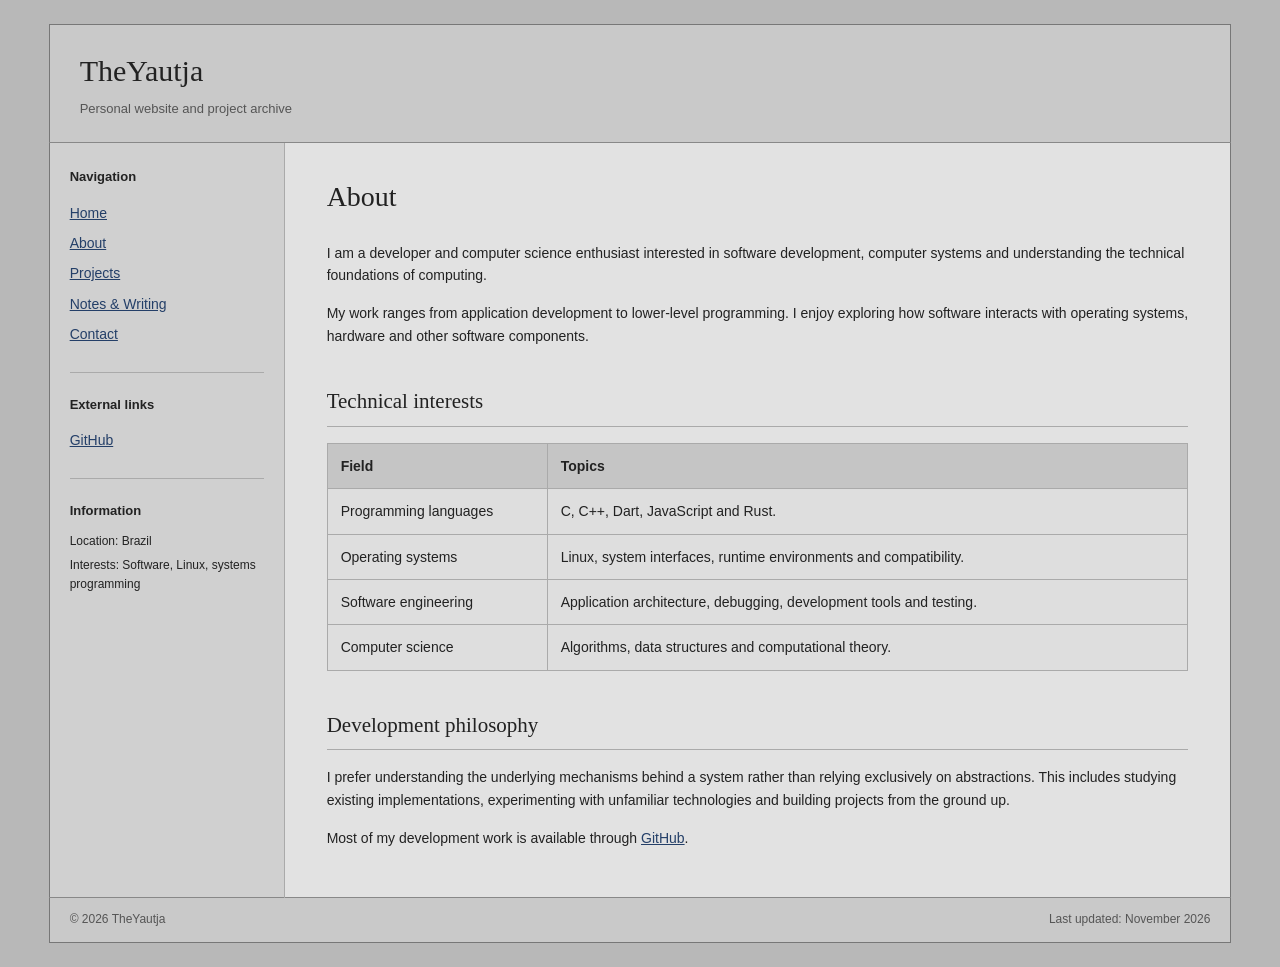
==== pages/about.html @ 296e4757 "add website" ====
<!DOCTYPE html>
<html lang="en">
<head>
    <meta charset="UTF-8">
    <meta name="viewport" content="width=device-width, initial-scale=1.0">
    <title>About — TheYautja</title>
    <link rel="stylesheet" href="../style.css">
</head>
<body>
    <table class="frame">
        <tr>
            <td class="header" colspan="2">
                <div class="site-title">TheYautja</div>
                <div class="site-subtitle">Personal website and project archive</div>
            </td>
        </tr>

        <tr>
            <td class="navigation">
                <h3>Navigation</h3>
                <a href="../index.html">Home</a>
                <a href="about.html">About</a>
                <a href="projects.html">Projects</a>
                <a href="writing.html">Notes & Writing</a>
                <a href="contact.html">Contact</a>

                <hr>

                <h3>External links</h3>
                <a href="https://github.com/TheYautja">GitHub</a>

                <hr>

                <h3>Information</h3>
                <p>Location: Brazil</p>
                <p>Interests: Software, Linux, systems programming</p>
            </td>

            <td class="content">
                <h1>About</h1>

                <p>
                    I am a developer and computer science enthusiast
                    interested in software development, computer systems
                    and understanding the technical foundations of computing.
                </p>

                <p>
                    My work ranges from application development to
                    lower-level programming. I enjoy exploring how
                    software interacts with operating systems, hardware
                    and other software components.
                </p>

                <h2>Technical interests</h2>

                <table class="data-table">
                    <tr>
                        <th>Field</th>
                        <th>Topics</th>
                    </tr>
                    <tr>
                        <td>Programming languages</td>
                        <td>C, C++, Dart, JavaScript and Rust.</td>
                    </tr>
                    <tr>
                        <td>Operating systems</td>
                        <td>Linux, system interfaces, runtime environments and compatibility.</td>
                    </tr>
                    <tr>
                        <td>Software engineering</td>
                        <td>Application architecture, debugging, development tools and testing.</td>
                    </tr>
                    <tr>
                        <td>Computer science</td>
                        <td>Algorithms, data structures and computational theory.</td>
                    </tr>
                </table>

                <h2>Development philosophy</h2>

                <p>
                    I prefer understanding the underlying mechanisms
                    behind a system rather than relying exclusively
                    on abstractions. This includes studying existing
                    implementations, experimenting with unfamiliar
                    technologies and building projects from the ground up.
                </p>

                <p>
                    Most of my development work is available through
                    <a href="https://github.com/TheYautja">GitHub</a>.
                </p>
            </td>
        </tr>

        <tr>
            <td class="footer" colspan="2">
                © 2026 TheYautja
                <span>Last updated: November 2026</span>
            </td>
        </tr>
    </table>
</body>
</html>
---- style.css ----
* {
    box-sizing: border-box;
}

body {
    margin: 0;
    padding: 24px;
    background: #b8b8b8;
    color: #222;
    font-family: Arial, Helvetica, sans-serif;
    font-size: 14px;
    line-height: 1.6;
}

a {
    color: #243f68;
    text-decoration: underline;
}

a:visited {
    color: #51436b;
}

a:hover {
    color: #8b3028;
}

.frame {
    width: 96%;
    max-width: 1500px;
    min-height: 850px;
    margin: 0 auto;
    border: 1px solid #777;
    border-collapse: collapse;
    background: #e2e2e2;
}

.header {
    padding: 22px 30px;
    border-bottom: 1px solid #888;
    background: #c9c9c9;
}

.site-title {
    font-family: Georgia, "Times New Roman", serif;
    font-size: 30px;
    font-weight: normal;
}

.site-subtitle {
    margin-top: 4px;
    color: #555;
    font-size: 13px;
}

.navigation {
    width: 235px;
    padding: 24px 20px;
    vertical-align: top;
    border-right: 1px solid #aaa;
    background: #d0d0d0;
}

.navigation h3 {
    margin: 0 0 10px;
    font-size: 13px;
    font-weight: bold;
}

.navigation a {
    display: block;
    padding: 4px 0;
}

.navigation p {
    margin: 5px 0;
    font-size: 12px;
}

.navigation hr {
    margin: 22px 0;
    border: 0;
    border-top: 1px solid #aaa;
}

.content {
    padding: 32px 42px;
    vertical-align: top;
}

h1,
h2 {
    font-family: Georgia, "Times New Roman", serif;
    font-weight: normal;
}

h1 {
    margin: 0 0 22px;
    font-size: 28px;
}

h2 {
    margin-top: 38px;
    margin-bottom: 16px;
    padding-bottom: 7px;
    border-bottom: 1px solid #aaa;
    font-size: 21px;
}

p {
    max-width: 1000px;
    margin: 0 0 16px;
}

.data-table {
    width: 100%;
    border-collapse: collapse;
    background: #dedede;
}

.data-table th,
.data-table td {
    padding: 11px 13px;
    border: 1px solid #aaa;
    text-align: left;
    vertical-align: top;
}

.data-table th {
    background: #c5c5c5;
    font-weight: bold;
}

.data-table td:first-child {
    width: 220px;
}

.footer {
    padding: 12px 20px;
    border-top: 1px solid #888;
    background: #c9c9c9;
    color: #555;
    font-size: 12px;
}

.footer span {
    float: right;
}

@media (max-width: 700px) {
    body {
        padding: 8px;
    }

    .frame {
        width: 100%;
    }

    .navigation {
        width: 145px;
        padding: 15px 10px;
    }

    .content {
        padding: 20px 14px;
    }

    .data-table td:first-child {
        width: auto;
    }

    .footer span {
        float: none;
        display: block;
    }
}
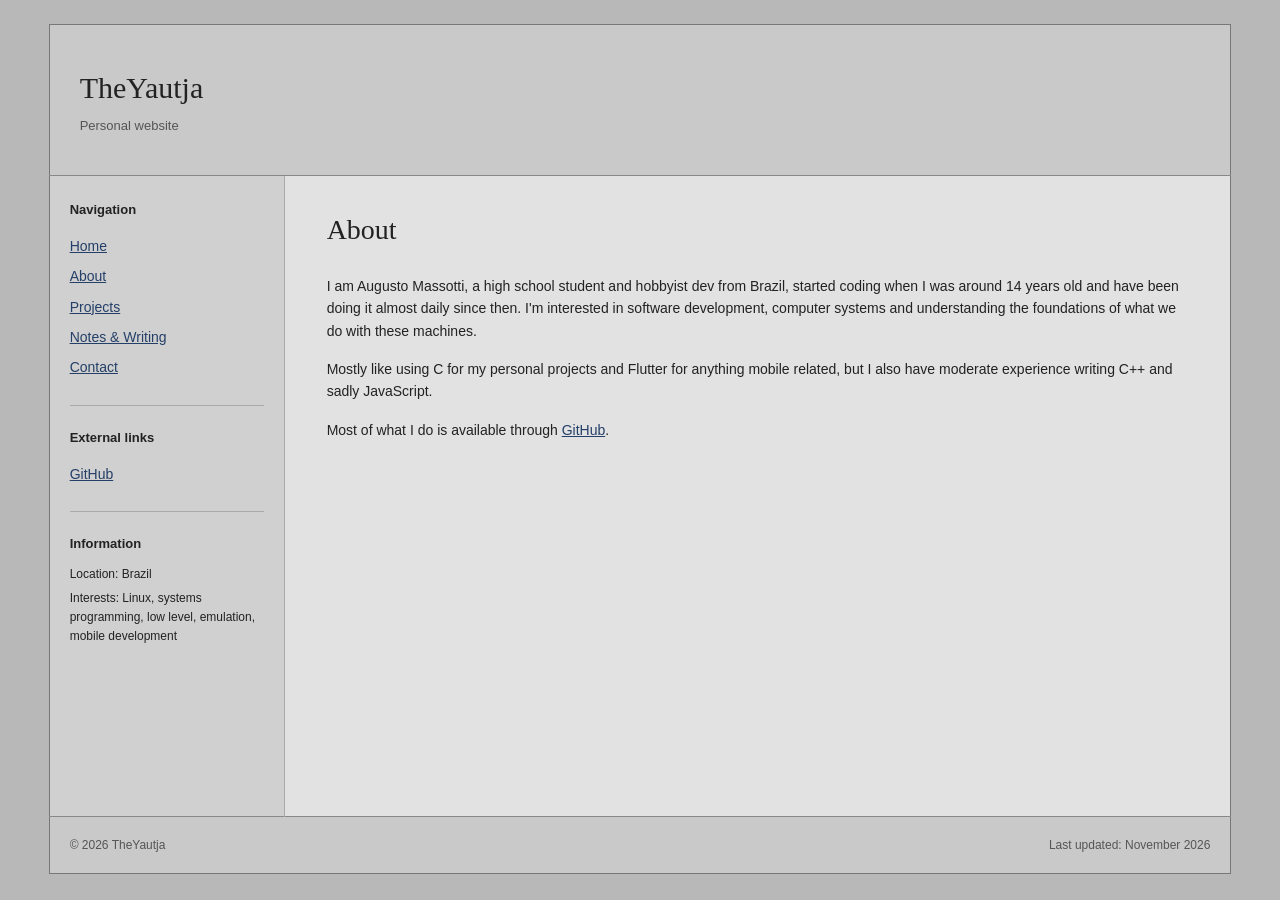
==== commit 97c736e6: "changed info" ====
--- a/pages/about.html
+++ b/pages/about.html
@@ -5,25 +5,25 @@
     <meta charset="UTF-8">
     <meta name="viewport" content="width=device-width, initial-scale=1.0">
     <title>About — TheYautja</title>
-    <link rel="stylesheet" href="../style.css">
+    <link rel="stylesheet" href="/style.css">
 </head>
 <body>
     <table class="frame">
         <tr>
             <td class="header" colspan="2">
                 <div class="site-title">TheYautja</div>
-                <div class="site-subtitle">Personal website and project archive</div>
+                <div class="site-subtitle">Personal website</div>
             </td>
         </tr>
 
         <tr>
             <td class="navigation">
                 <h3>Navigation</h3>
-                <a href="../index.html">Home</a>
-                <a href="about.html">About</a>
-                <a href="projects.html">Projects</a>
-                <a href="writing.html">Notes & Writing</a>
-                <a href="contact.html">Contact</a>
+                <a href="/index.html">Home</a>
+                <a href="/pages/about.html">About</a>
+                <a href="/pages/projects.html">Projects</a>
+                <a href="/pages/writing.html">Notes & Writing</a>
+                <a href="/pages/contact.html">Contact</a>
 
                 <hr>
 
@@ -34,62 +34,26 @@
 
                 <h3>Information</h3>
                 <p>Location: Brazil</p>
-                <p>Interests: Software, Linux, systems programming</p>
+                <p>Interests: Linux, systems programming, low level, emulation, mobile development</p>
             </td>
 
             <td class="content">
                 <h1>About</h1>
 
                 <p>
-                    I am a developer and computer science enthusiast
-                    interested in software development, computer systems
-                    and understanding the technical foundations of computing.
+                    I am Augusto Massotti, a high school student and hobbyist dev
+                    from Brazil, started coding when I was around 14 years old and have been 
+                    doing it almost daily since then. I'm interested in software development, 
+                    computer systems and understanding the foundations of what we do with 
+                    these machines.
+                </p>
+                <p>
+                    Mostly like using C for my personal projects and Flutter for anything mobile related, but I also have 
+                    moderate experience writing C++ and sadly JavaScript.
                 </p>
 
                 <p>
-                    My work ranges from application development to
-                    lower-level programming. I enjoy exploring how
-                    software interacts with operating systems, hardware
-                    and other software components.
-                </p>
-
-                <h2>Technical interests</h2>
-
-                <table class="data-table">
-                    <tr>
-                        <th>Field</th>
-                        <th>Topics</th>
-                    </tr>
-                    <tr>
-                        <td>Programming languages</td>
-                        <td>C, C++, Dart, JavaScript and Rust.</td>
-                    </tr>
-                    <tr>
-                        <td>Operating systems</td>
-                        <td>Linux, system interfaces, runtime environments and compatibility.</td>
-                    </tr>
-                    <tr>
-                        <td>Software engineering</td>
-                        <td>Application architecture, debugging, development tools and testing.</td>
-                    </tr>
-                    <tr>
-                        <td>Computer science</td>
-                        <td>Algorithms, data structures and computational theory.</td>
-                    </tr>
-                </table>
-
-                <h2>Development philosophy</h2>
-
-                <p>
-                    I prefer understanding the underlying mechanisms
-                    behind a system rather than relying exclusively
-                    on abstractions. This includes studying existing
-                    implementations, experimenting with unfamiliar
-                    technologies and building projects from the ground up.
-                </p>
-
-                <p>
-                    Most of my development work is available through
+                    Most of what I do is available through
                     <a href="https://github.com/TheYautja">GitHub</a>.
                 </p>
             </td>
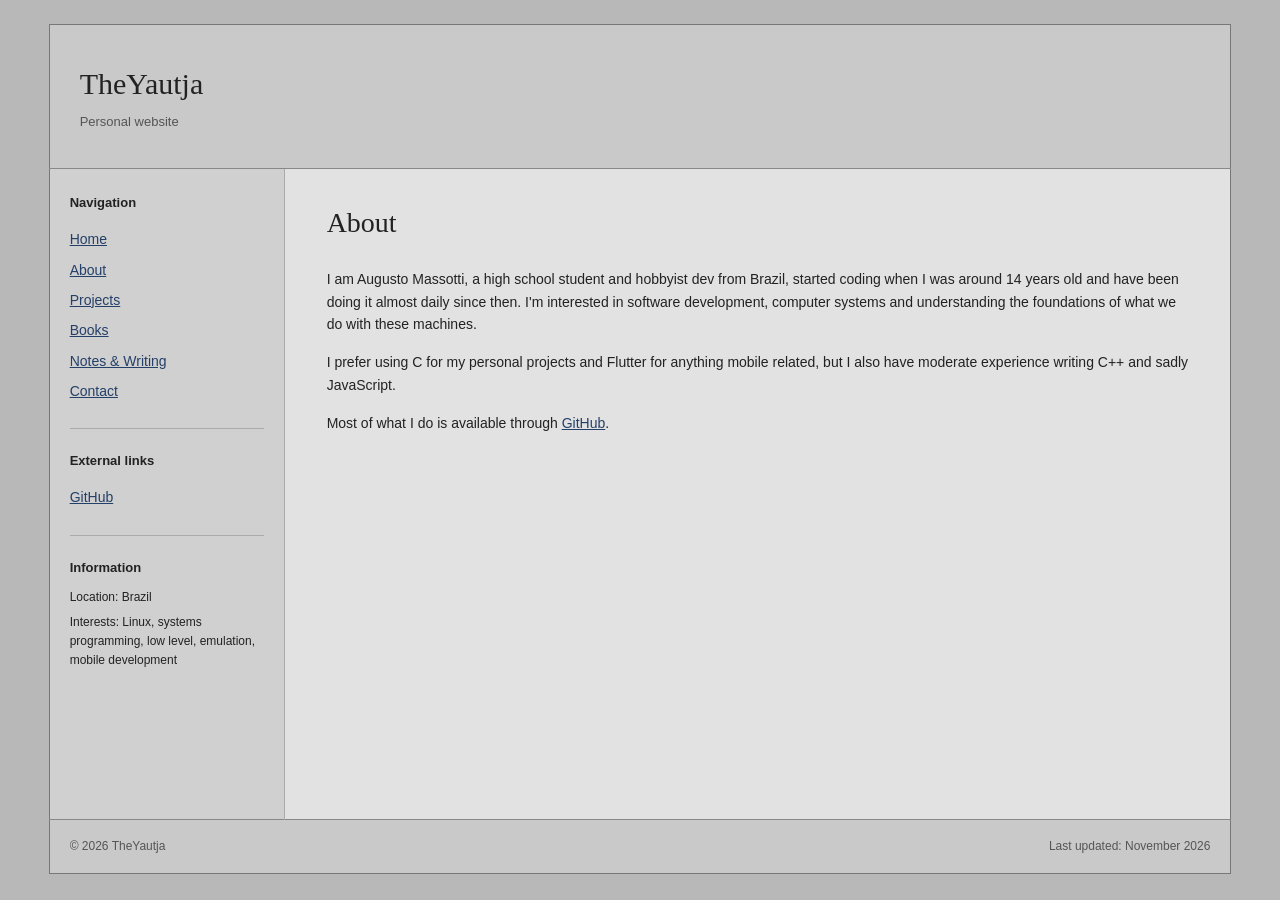
==== commit 4fe5b2d3: "add books page" ====
--- a/pages/about.html
+++ b/pages/about.html
@@ -22,6 +22,7 @@
                 <a href="/index.html">Home</a>
                 <a href="/pages/about.html">About</a>
                 <a href="/pages/projects.html">Projects</a>
+                <a href="/pages/books.html">Books</a>
                 <a href="/pages/writing.html">Notes & Writing</a>
                 <a href="/pages/contact.html">Contact</a>
 
@@ -48,7 +49,7 @@
                     these machines.
                 </p>
                 <p>
-                    Mostly like using C for my personal projects and Flutter for anything mobile related, but I also have 
+                    I prefer using C for my personal projects and Flutter for anything mobile related, but I also have 
                     moderate experience writing C++ and sadly JavaScript.
                 </p>
 
